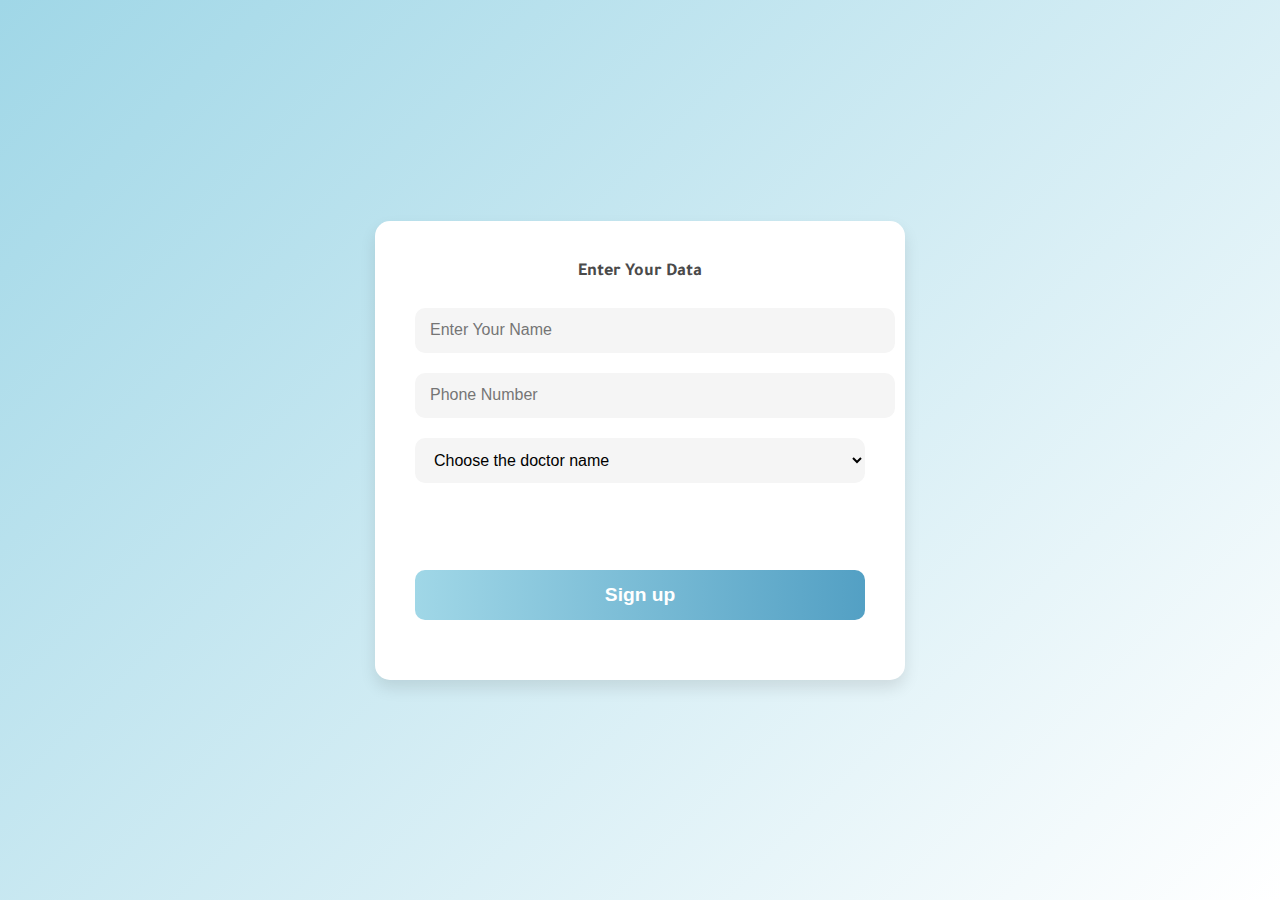
==== EnteringData.html @ cebd1dd9 "Add files via upload" ====
<!DOCTYPE html>
<html>
<head>
    <title>Form with Unique Code</title>
    <link href="https://fonts.googleapis.com/css2?family=Tajawal:wght@400;700&display=swap" rel="stylesheet">
    <style>
        body {
            margin: 0;
            padding: 0;
            display: flex;
            justify-content: center;
            align-items: center;
            min-height: 100vh;
            font-family: 'Tajawal', sans-serif;
            background: linear-gradient(135deg, #A0D7E7 0%, #FFFFFF 100%);
        }
        .main {
            width: 100%;
            max-width: 450px;
            background: #FFFFFF;
            border-radius: 15px;
            box-shadow: 0 8px 16px rgba(0, 0, 0, 0.1);
            overflow: hidden;
            padding: 40px;
            margin: 20px;
        }
        .signup {
            width: 100%;
        }
        label {
            color: #4A4A4A;
            font-size: 1.5em;
            display: block;
            margin-bottom: 15px;
            font-weight: bold;
            text-align: center;
        }
        input, select {
            width: 100%;
            height: 45px;
            background: #F5F5F5;
            margin: 10px 0;
            padding: 0 15px;
            border: none;
            outline: none;
            border-radius: 10px;
            font-size: 16px;
            transition: all 0.3s ease;
        }
        input:focus, select:focus {
            background: #FFFFFF;
            box-shadow: 0 0 5px rgba(160, 215, 231, 0.5);
        }
        button {
            width: 100%;
            height: 50px;
            margin: 20px 0;
            color: #FFFFFF;
            background: linear-gradient(to right, #A0D7E7, #53A0C4);
            font-size: 1.2em;
            font-weight: bold;
            border: none;
            border-radius: 10px;
            cursor: pointer;
            transition: all 0.3s ease;
        }
        button:hover {
            background: linear-gradient(to right, #53A0C4, #A0D7E7);
            transform: translateY(-3px);
            box-shadow: 0 5px 15px rgba(0, 0, 0, 0.1);
        }
        .modal {
            position: fixed;
            top: 50%;
            left: 50%;
            transform: translate(-50%, -50%);
            width: 80%;
            max-width: 500px;
            background-color: white;
            padding: 20px;
            border-radius: 10px;
            box-shadow: 0 0 10px rgba(0, 0, 0, 0.5);
            text-align: center;
            z-index: 10000;
            display: none;
        }
        .modal p {
            font-size: 1.2em;
            margin-bottom: 20px;
        }
        .modal button {
            width: auto;
            padding: 10px 20px;
            font-size: 1em;
            cursor: pointer;
        }
        #loadingOverlay {
            position: fixed;
            top: 0;
            left: 0;
            width: 100%;
            height: 100%;
            background-color: rgba(0, 0, 0, 0.5);
            display: none;
            align-items: center;
            justify-content: center;
            z-index: 9999;
        }
        #loadingBox {
            background-color: #fff;
            border-radius: 15px;
            padding: 30px;
            text-align: center;
        }
        #loadingBox p {
            font-size: 1.2em;
            color: #4A4A4A;
        }
        @media (max-width: 480px) {
            .main {
                width: 90%;
                padding: 30px;
            }
        }
    </style>
</head>
<body>
    <div class="container">
        <form id="contact-form" onsubmit="return false;">
            <div class="main">
                <div class="signup">
                    <label for="chk" aria-hidden="true" style="font-size: large;">Enter Your Data</label>
                    <input type="text" name="Name" placeholder="Enter Your Name" required>
                    <input type="text" name="Phone Number" placeholder="Phone Number" required>
                    <br>
                    <select name="doctor" id="doctorSelect" required>
                        <option value="">Choose the doctor name</option>
                        <option value="Doctor 1">Doctor 1</option>
                        <option value="Doctor 2">Doctor 2</option>
                        <option value="Doctor 3">Doctor 3</option>
                        <option value="Doctor 4">Doctor 4</option>
                        <option value="Doctor 5">Doctor 5</option>
                        <option value="Doctor 6">Doctor 6</option>
                        <option value="Doctor 7">Doctor 7</option>
                        <option value="Doctor 8">Doctor 8</option>
                    </select>
                    <br>
                    <select name="time" id="timeSelect" required style="display: none;">
                        <option value="">Choose a time slot</option>
                        <!-- Time slots will be populated here -->
                    </select>
                    <input type="hidden" name="code" id="unique_code">
                    <div id="doctorInfo" style="display: none;">
                        <label id="selectedDoctor"></label>
                        <table id="doctorTimetable">
                            <thead>
                                <tr>
                                    <th>Day</th>
                                    <th>Time</th>
                                </tr>
                            </thead>
                            <tbody>
                                <!-- Timetable rows will be populated here -->
                            </tbody>
                        </table>
                    </div>
                    <br><br><br>
                    <button type="submit" id="submit">Sign up</button>
                </div>
                <div id="loadingOverlay">
                    <div id="loadingBox">
                        <p>Sending Data Please wait to get Your Code...</p>
                    </div>
                </div>
                <div class="modal" id="successModal">
                    <p id="successMessage"></p>
                    <button onclick="closeModal()">OK</button>
                </div>
            </div>
        </form>
    </div>
    
    
    <script>
        const scriptURL = 'https://script.google.com/macros/s/AKfycbzBFbuHcdis5rWAxo0C0c7J9bEwJ5MJrSGBl2okDqGDz4ygfXpH-3c9ngKh1CI5c9kKrQ/exec';
        const form = document.getElementById('contact-form');
        const loadingOverlay = document.getElementById('loadingOverlay');
        const successModal = document.getElementById('successModal');
        const successMessage = document.getElementById('successMessage');

        function generateUniqueCode() {
            const chars = '123456789';
            let code = '';
            for (let i = 0; i < 5; i++) {
                code += chars.charAt(Math.floor(Math.random() * chars.length));
            }
            return code;
        }

        function displayLoadingBox() {
            loadingOverlay.style.display = 'flex';
        }

        function hideLoadingBox() {
            loadingOverlay.style.display = 'none';
        }

        function displaySuccessMessage(code) {
            hideLoadingBox();
            successMessage.textContent = `Your unique code is: ${code}`;
            successModal.style.display = 'block';
        }

        function closeModal() {
            window.location.href = 'index.html';
            successModal.style.display = 'none';
            form.reset();
        }

        form.addEventListener('submit', e => {
    e.preventDefault();
    let isValid = true;

    const name = form.elements['Name'].value.trim();
    const phoneNumber = form.elements['Phone Number'].value.trim();
    const doctorName = form.elements['doctor'].value.trim();
    const timeSlot = form.elements['time'].value.trim();

    if (!isValidNumber(phoneNumber)) {
        isValid = false;
        alert("Enter a Valid Phone Number!");
    }

    if (!timeSlot) {
        isValid = false;
        alert("Please select a time slot!");
    }

        if (!isQuadrilateralName(name)) {
        isValid = false;
        alert("The name must consist of exactly four words!");
    }

    if (isValid) {
        displayLoadingBox();
        const uniqueCode = generateUniqueCode();
        document.getElementById('unique_code').value = uniqueCode;

        const formData = new FormData();
        formData.append('Code', uniqueCode);
        formData.append('Name', name);
        formData.append('Phone Number', `+2${phoneNumber}`);
        formData.append('doctor', doctorName);
        formData.append('time', timeSlot);

        fetch(scriptURL, { method: 'POST', body: formData })
            .then(response => {
                console.log('Raw response:', response);
                return response.text();
            })
            .then(text => {
                console.log('Response text:', text);
                try {
                    const data = JSON.parse(text);
                    if (data.result === 'success') {
                        displaySuccessMessage(uniqueCode);
                    } else {
                        alert(data.message);
                        hideLoadingBox();
                    }
                } catch (error) {
                    console.error('Error parsing JSON:', error);
                    alert('An error occurred. Please try again.');
                    hideLoadingBox();
                }
            })
            .catch(error => {
                console.error('Fetch error:', error);
                alert('An error occurred. Please try again.');
                hideLoadingBox();
            });
    }

    return false;
});

        function isValidNumber(number) {
            const validPrefixes = ['010', '011', '012', '015'];
            return /^\d{11}$/.test(number) && validPrefixes.includes(number.substring(0, 3));
        }

        function isQuadrilateralName(name) {
            var words = name.trim().split(/\s+/);
            return words.length === 4;
        }

        document.getElementById('doctorSelect').addEventListener('change', function () {
            const selectedOption = this.options[this.selectedIndex];
            const selectedDoctor = selectedOption.textContent;
            const timetable = {
                "Doctor 1": [
                    { day: "Monday", time: "10:00 AM - 2:00 PM" },
                    { day: "Wednesday", time: "1:00 PM - 4:00 PM" }
                ],
                "Doctor 2": [
                    { day: "Tuesday", time: "9:00 AM - 12:00 PM" },
                    { day: "Thursday", time: "2:00 PM - 5:00 PM" }
                ],
                "Doctor 3": [
                    { day: "Monday", time: "11:00 AM - 3:00 PM" },
                    { day: "Friday", time: "12:00 PM - 3:00 PM" }
                ],
                "Doctor 4": [
                    { day: "Wednesday", time: "9:00 AM - 1:00 PM" },
                    { day: "Saturday", time: "11:00 AM - 2:00 PM" }
                ],
                "Doctor 5": [
                    { day: "Monday", time: "10:00 AM - 1:00 PM" },
                    { day: "Thursday", time: "3:00 PM - 6:00 PM" }
                ],
                "Doctor 6": [
                    { day: "Tuesday", time: "1:00 PM - 4:00 PM" },
                    { day: "Friday", time: "10:00 AM - 1:00 PM" }
                ],
                "Doctor 7": [
                    { day: "Wednesday", time: "12:00 PM - 3:00 PM" },
                    { day: "Saturday", time: "10:00 AM - 1:00 PM" }
                ],
                "Doctor 8": [
                    { day: "Thursday", time: "9:00 AM - 12:00 PM" },
                    { day: "Sunday", time: "2:00 PM - 5:00 PM" }
                ]
            };

            const doctorInfo = timetable[selectedDoctor];
            if (doctorInfo) {
                document.getElementById('selectedDoctor').textContent = selectedDoctor;
                const tableBody = document.getElementById('doctorTimetable').querySelector('tbody');
                const timeSelect = document.getElementById('timeSelect');
                tableBody.innerHTML = '';
                timeSelect.innerHTML = '<option value="">Choose a time slot</option>';

                doctorInfo.forEach(slot => {
                    const row = document.createElement('tr');
                    const dayCell = document.createElement('td');
                    const timeCell = document.createElement('td');
                    dayCell.textContent = slot.day;
                    timeCell.textContent = slot.time;
                    row.appendChild(dayCell);
                    row.appendChild(timeCell);
                    tableBody.appendChild(row);

                    const option = document.createElement('option');
                    option.value = `${slot.day} ${slot.time}`;
                    option.textContent = `${slot.day} ${slot.time}`;
                    timeSelect.appendChild(option);
                });

                document.getElementById('doctorInfo').style.display = 'block';
                timeSelect.style.display = 'block';
            } else {
                document.getElementById('doctorInfo').style.display = 'none';
                document.getElementById('timeSelect').style.display = 'none';
            }
        });
    </script>
</body>
</html>
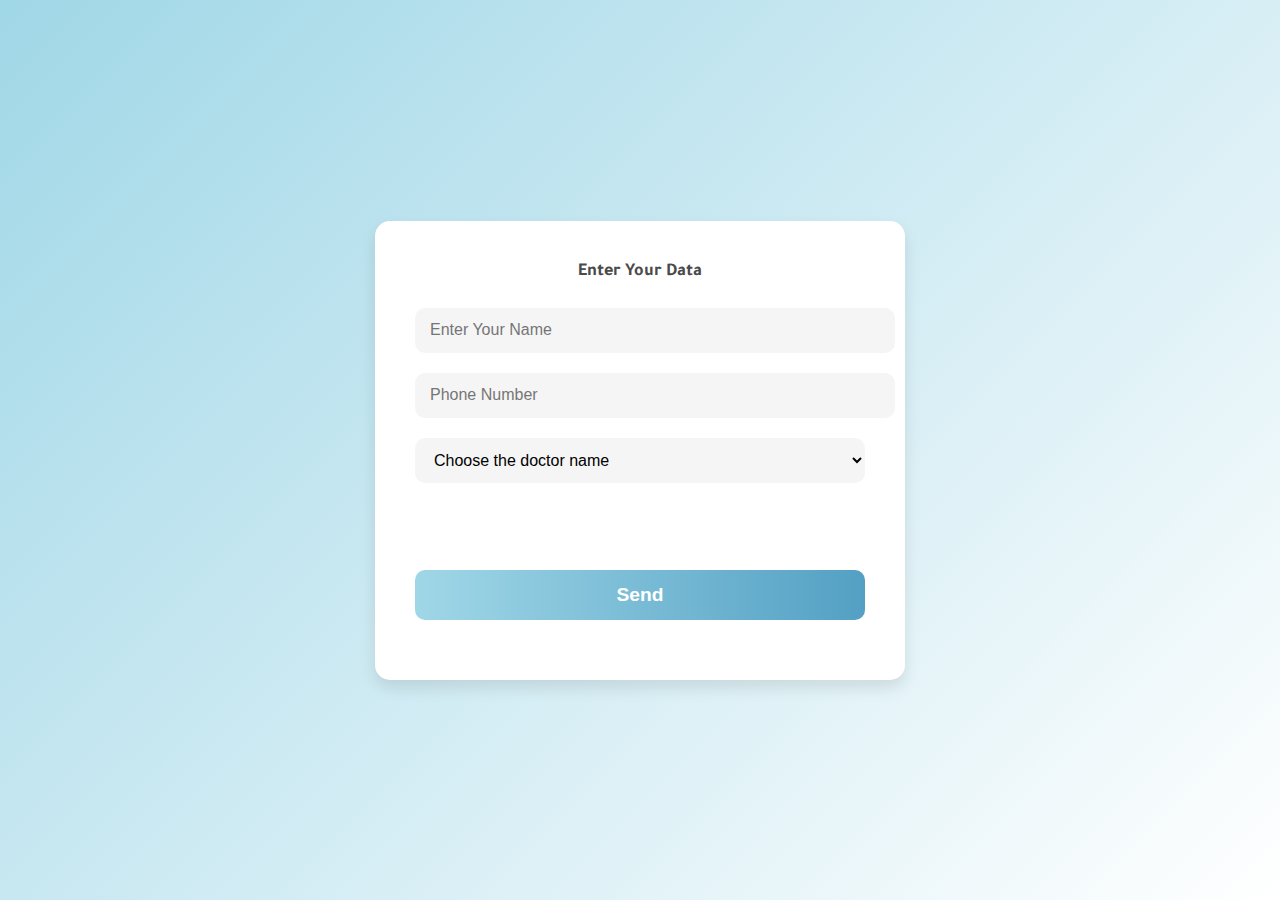
==== commit 9b0ca5a2: "Update EnteringData.html" ====
--- a/EnteringData.html
+++ b/EnteringData.html
@@ -3,6 +3,8 @@
 <head>
     <title>Form with Unique Code</title>
     <link href="https://fonts.googleapis.com/css2?family=Tajawal:wght@400;700&display=swap" rel="stylesheet">
+    <link rel="icon" href="images/images-removebg-preview.png" type="image/png">
+
     <style>
         body {
             margin: 0;
@@ -165,7 +167,7 @@
                         </table>
                     </div>
                     <br><br><br>
-                    <button type="submit" id="submit">Sign up</button>
+                    <button type="submit" id="submit">Send</button>
                 </div>
                 <div id="loadingOverlay">
                     <div id="loadingBox">
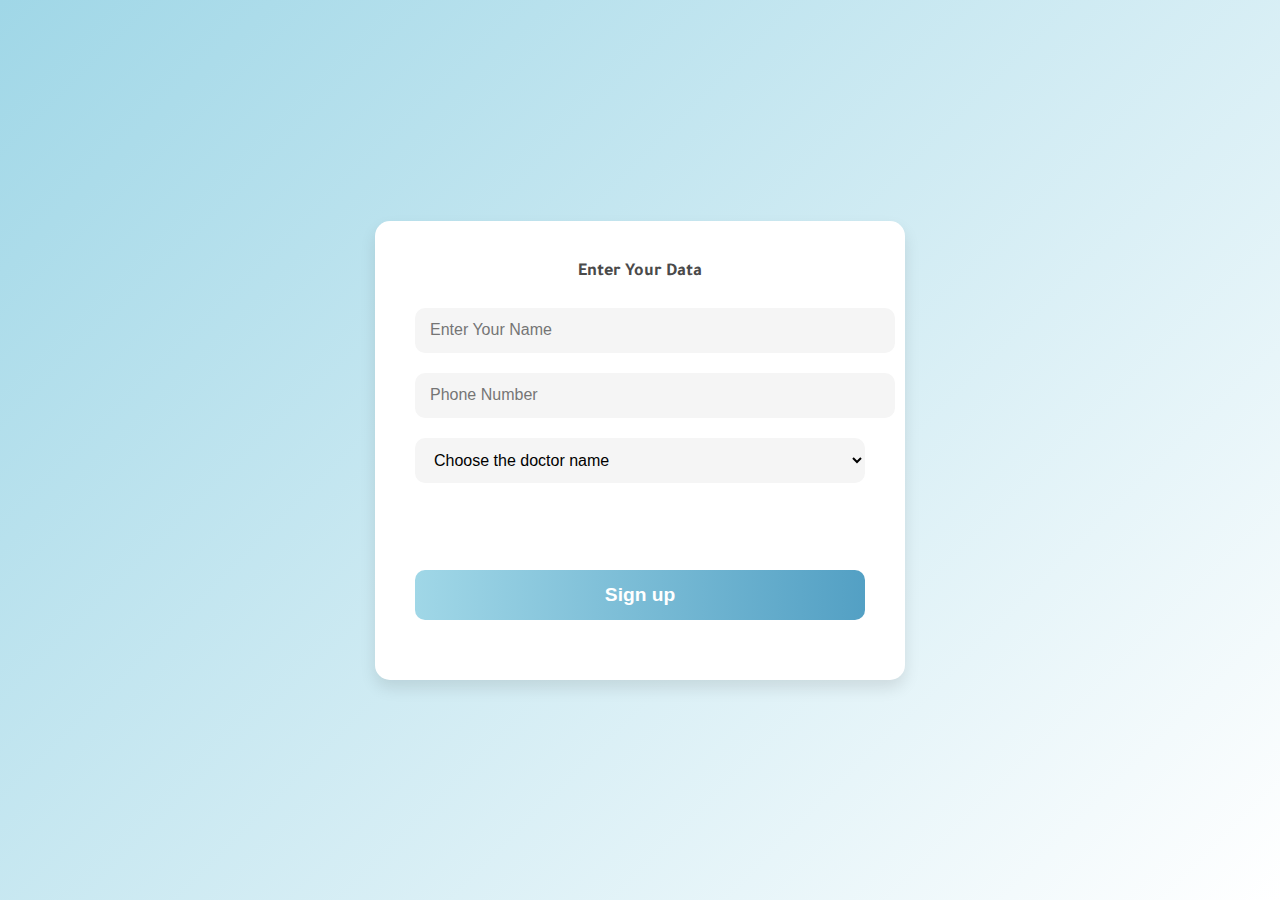
==== commit 7adc569d: "Update EnteringData.html" ====
--- a/EnteringData.html
+++ b/EnteringData.html
@@ -167,7 +167,7 @@
                         </table>
                     </div>
                     <br><br><br>
-                    <button type="submit" id="submit">Send</button>
+                    <button type="submit" id="submit">Sign up</button>
                 </div>
                 <div id="loadingOverlay">
                     <div id="loadingBox">
@@ -182,7 +182,22 @@
         </form>
     </div>
     
-    
+    <script>
+         document.addEventListener('DOMContentLoaded', function() {
+            const storedDoctorName = localStorage.getItem('selectedDoctor');
+            if (storedDoctorName) {
+                const doctorSelect = document.getElementById('doctorSelect');
+                for (let option of doctorSelect.options) {
+                    if (option.text === storedDoctorName) {
+                        option.selected = true;
+                        break;
+                    }
+                }
+                // Trigger change event to update timetable and other fields
+                doctorSelect.dispatchEvent(new Event('change'));
+            }
+        });
+    </script>
     <script>
         const scriptURL = 'https://script.google.com/macros/s/AKfycbzBFbuHcdis5rWAxo0C0c7J9bEwJ5MJrSGBl2okDqGDz4ygfXpH-3c9ngKh1CI5c9kKrQ/exec';
         const form = document.getElementById('contact-form');
